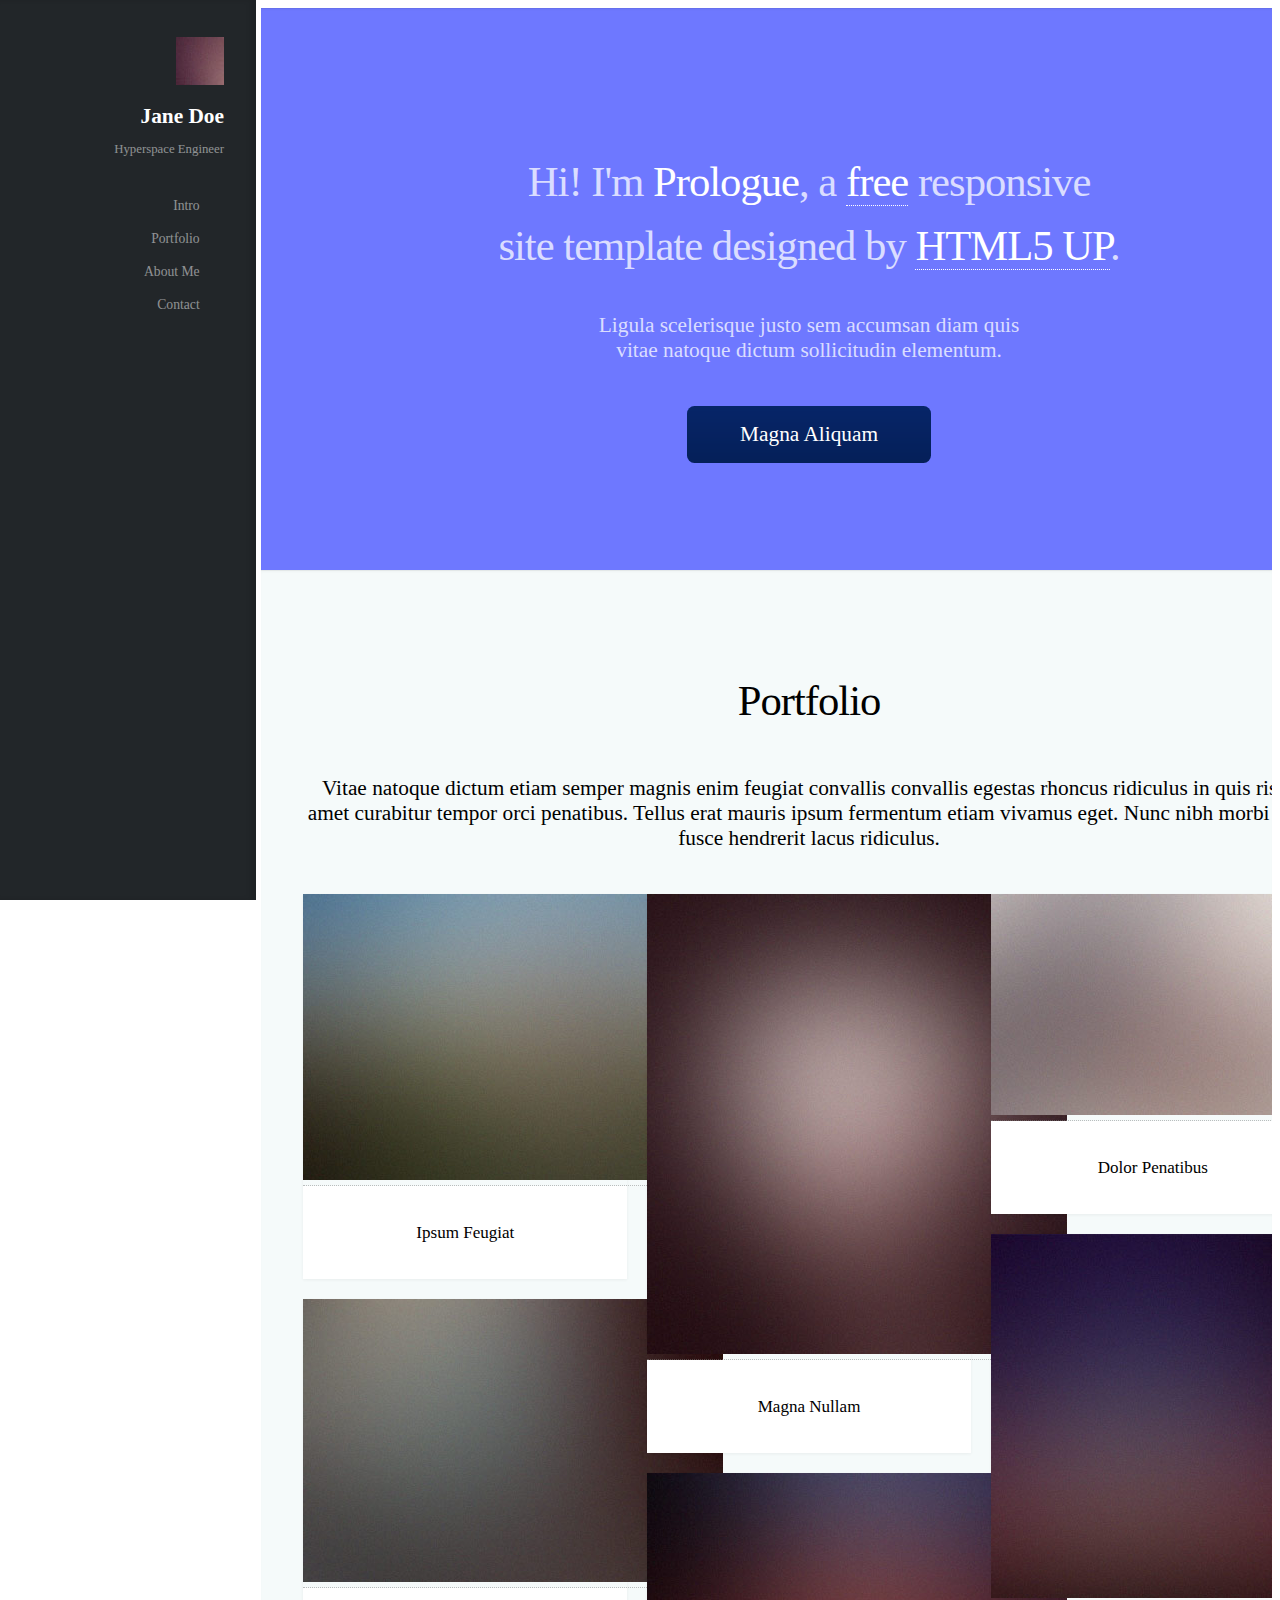
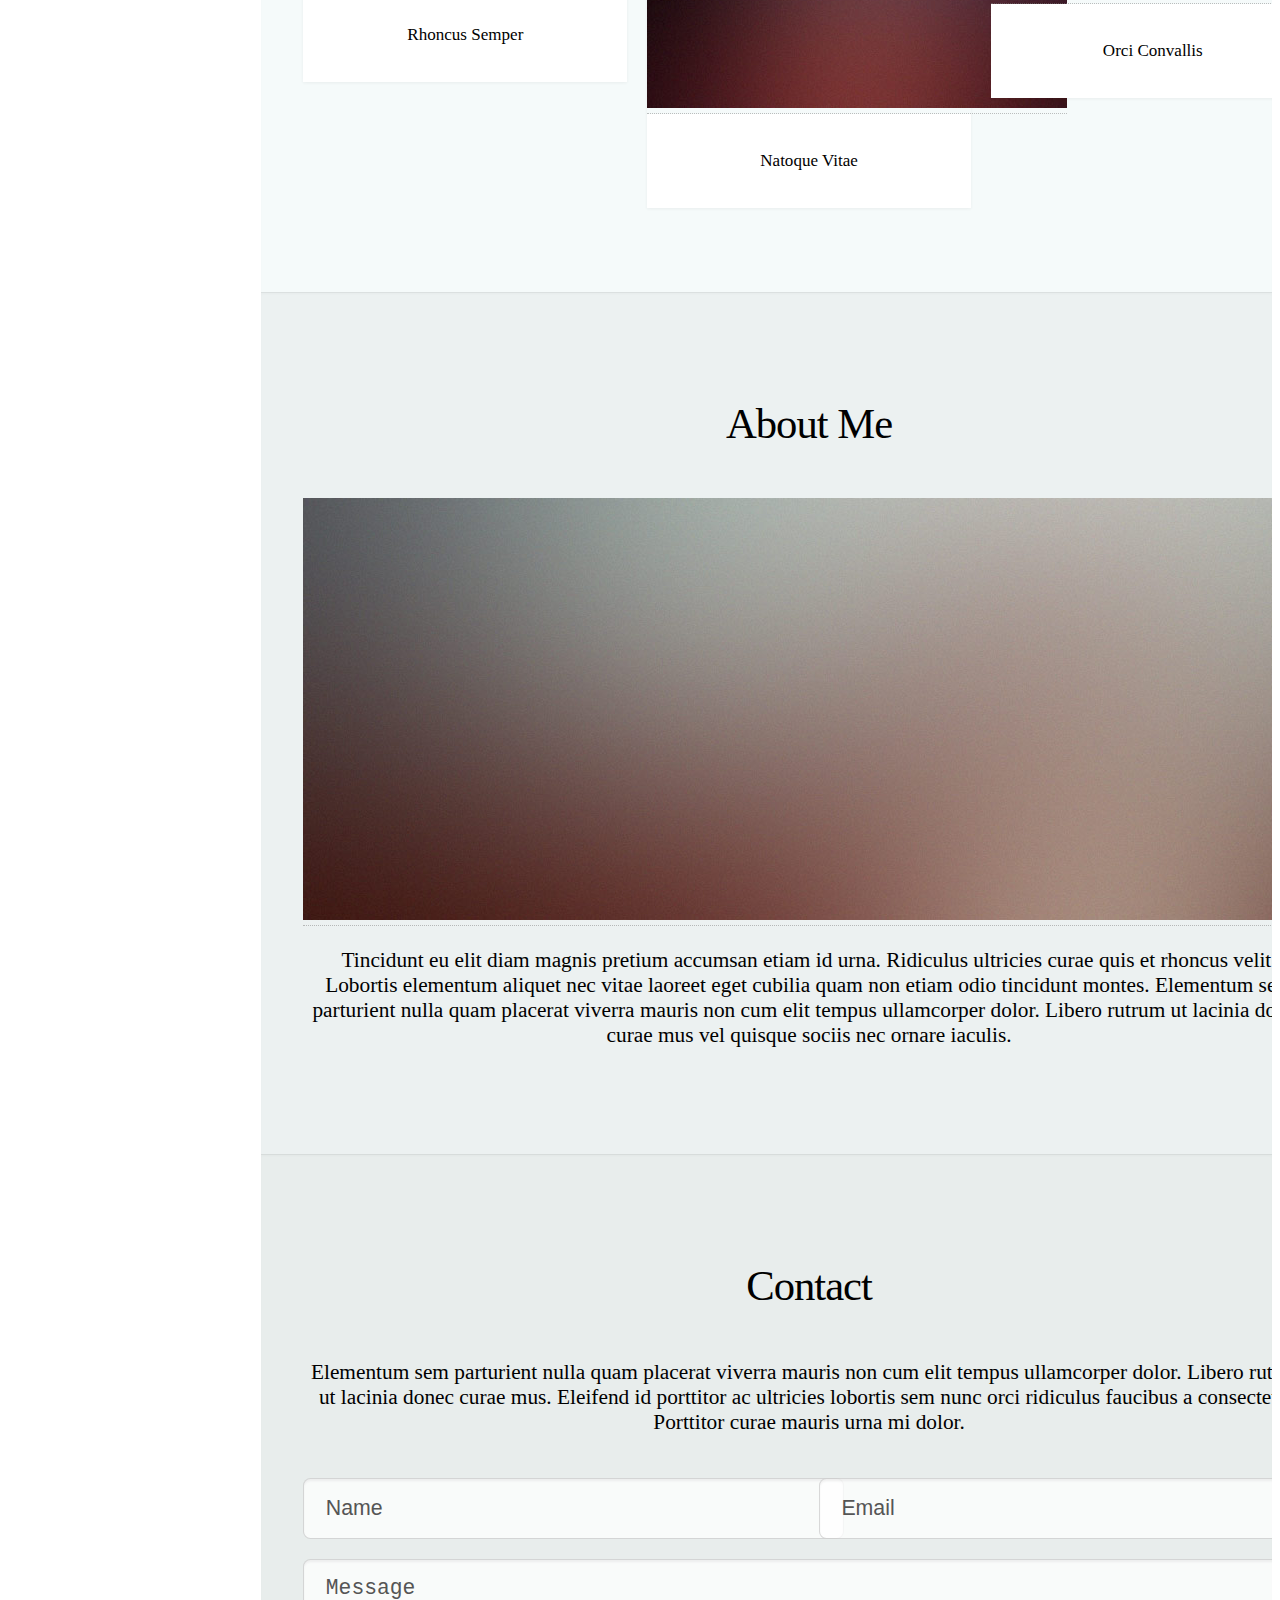
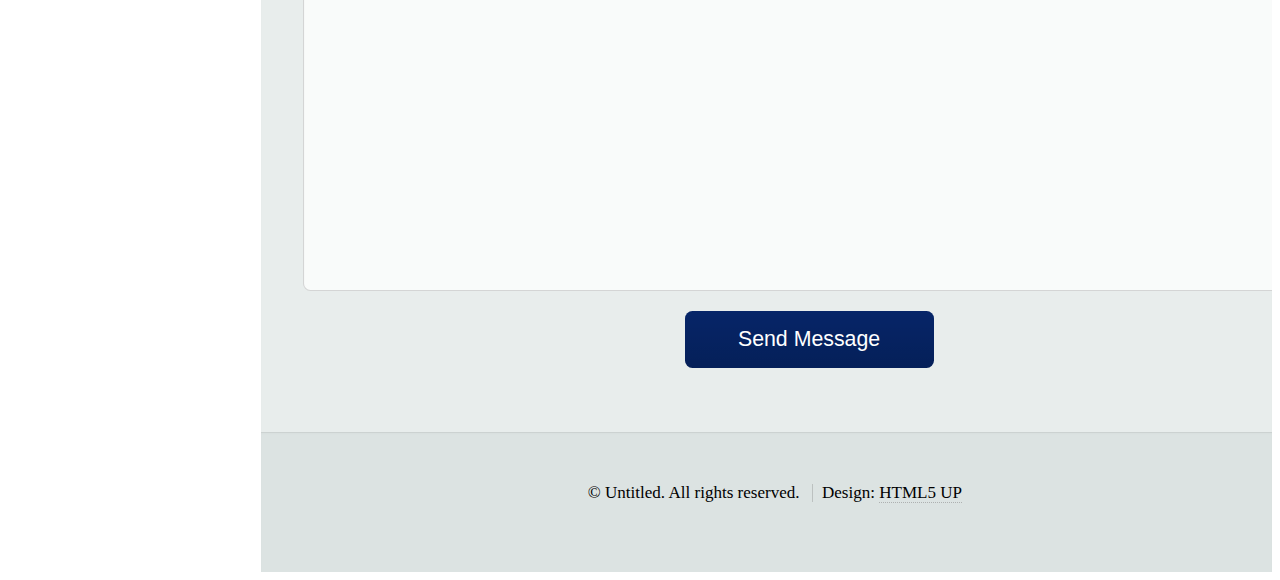
==== public/index.html @ ae574895 "creating live server" ====
<!DOCTYPE HTML>
<!--
	Prologue by HTML5 UP
	html5up.net | @ajlkn
	Free for personal and commercial use under the CCA 3.0 license (html5up.net/license)
-->
<html>

<head>
  <title>Prologue by HTML5 UP</title>
  <meta charset="utf-8" />
  <meta name="viewport" content="width=device-width, initial-scale=1, user-scalable=no" />
  <link rel="stylesheet" href="css/styles.css" />
  
</head>

<body class="is-preload">

  <!-- Header -->
  <div id="header">

    <div class="top">

      <!-- Logo -->
      <div id="logo">
        <span class="image avatar48"><img src="images/avatar.jpg" alt="" /></span>
        <h1 id="title">Jane Doe</h1>
        <p>Hyperspace Engineer</p>
      </div>

      <!-- Nav -->
      <nav id="nav">
        <ul>
          <li><a href="#top" id="top-link"><span class="icon fa-home">Intro</span></a></li>
          <li><a href="#portfolio" id="portfolio-link"><span class="icon fa-th">Portfolio</span></a></li>
          <li><a href="#about" id="about-link"><span class="icon fa-user">About Me</span></a></li>
          <li><a href="#contact" id="contact-link"><span class="icon fa-envelope">Contact</span></a></li>
        </ul>
      </nav>

    </div>

    <div class="bottom">

      <!-- Social Icons -->
      <ul class="icons">
        <li><a href="#" class="icon fa-twitter"><span class="label">Twitter</span></a></li>
        <li><a href="#" class="icon fa-facebook"><span class="label">Facebook</span></a></li>
        <li><a href="#" class="icon fa-github"><span class="label">Github</span></a></li>
        <li><a href="#" class="icon fa-dribbble"><span class="label">Dribbble</span></a></li>
        <li><a href="#" class="icon fa-envelope"><span class="label">Email</span></a></li>
      </ul>

    </div>

  </div>

  <!-- Main -->
  <div id="main">

    <!-- Intro -->
    <section id="top" class="one dark cover">
      <div class="container">

        <header>
          <h2 class="alt">Hi! I'm <strong>Prologue</strong>, a <a href="http://html5up.net/license">free</a>
            responsive<br />
            site template designed by <a href="http://html5up.net">HTML5 UP</a>.</h2>
          <p>Ligula scelerisque justo sem accumsan diam quis<br />
            vitae natoque dictum sollicitudin elementum.</p>
        </header>

        <footer>
          <a href="#portfolio" class="button scrolly">Magna Aliquam</a>
        </footer>

      </div>
    </section>

    <!-- Portfolio -->
    <section id="portfolio" class="two">
      <div class="container">

        <header>
          <h2>Portfolio</h2>
        </header>

        <p>Vitae natoque dictum etiam semper magnis enim feugiat convallis convallis
          egestas rhoncus ridiculus in quis risus amet curabitur tempor orci penatibus.
          Tellus erat mauris ipsum fermentum etiam vivamus eget. Nunc nibh morbi quis
          fusce hendrerit lacus ridiculus.</p>

        <div class="row">
          <div class="col-4 col-12-mobile">
            <article class="item">
              <a href="#" class="image fit"><img src="images/pic02.jpg" alt="" /></a>
              <header>
                <h3>Ipsum Feugiat</h3>
              </header>
            </article>
            <article class="item">
              <a href="#" class="image fit"><img src="images/pic03.jpg" alt="" /></a>
              <header>
                <h3>Rhoncus Semper</h3>
              </header>
            </article>
          </div>
          <div class="col-4 col-12-mobile">
            <article class="item">
              <a href="#" class="image fit"><img src="images/pic04.jpg" alt="" /></a>
              <header>
                <h3>Magna Nullam</h3>
              </header>
            </article>
            <article class="item">
              <a href="#" class="image fit"><img src="images/pic05.jpg" alt="" /></a>
              <header>
                <h3>Natoque Vitae</h3>
              </header>
            </article>
          </div>
          <div class="col-4 col-12-mobile">
            <article class="item">
              <a href="#" class="image fit"><img src="images/pic06.jpg" alt="" /></a>
              <header>
                <h3>Dolor Penatibus</h3>
              </header>
            </article>
            <article class="item">
              <a href="#" class="image fit"><img src="images/pic07.jpg" alt="" /></a>
              <header>
                <h3>Orci Convallis</h3>
              </header>
            </article>
          </div>
        </div>

      </div>
    </section>

    <!-- About Me -->
    <section id="about" class="three">
      <div class="container">

        <header>
          <h2>About Me</h2>
        </header>

        <a href="#" class="image featured"><img src="images/pic08.jpg" alt="" /></a>

        <p>Tincidunt eu elit diam magnis pretium accumsan etiam id urna. Ridiculus
          ultricies curae quis et rhoncus velit. Lobortis elementum aliquet nec vitae
          laoreet eget cubilia quam non etiam odio tincidunt montes. Elementum sem
          parturient nulla quam placerat viverra mauris non cum elit tempus ullamcorper
          dolor. Libero rutrum ut lacinia donec curae mus vel quisque sociis nec
          ornare iaculis.</p>

      </div>
    </section>

    <!-- Contact -->
    <section id="contact" class="four">
      <div class="container">

        <header>
          <h2>Contact</h2>
        </header>

        <p>Elementum sem parturient nulla quam placerat viverra
          mauris non cum elit tempus ullamcorper dolor. Libero rutrum ut lacinia
          donec curae mus. Eleifend id porttitor ac ultricies lobortis sem nunc
          orci ridiculus faucibus a consectetur. Porttitor curae mauris urna mi dolor.</p>

        <form method="post" action="#">
          <div class="row">
            <div class="col-6 col-12-mobile"><input type="text" name="name" placeholder="Name" /></div>
            <div class="col-6 col-12-mobile"><input type="text" name="email" placeholder="Email" /></div>
            <div class="col-12">
              <textarea name="message" placeholder="Message"></textarea>
            </div>
            <div class="col-12">
              <input type="submit" value="Send Message" />
            </div>
          </div>
        </form>

      </div>
    </section>

  </div>

  <!-- Footer -->
  <div id="footer">

    <!-- Copyright -->
    <ul class="copyright">
      <li>&copy; Untitled. All rights reserved.</li>
      <li>Design: <a href="http://html5up.net">HTML5 UP</a></li>
    </ul>

  </div>

  <!-- Scripts -->
  <script src="assets/js/jquery.min.js"></script>
  <script src="assets/js/jquery.scrolly.min.js"></script>
  <script src="assets/js/jquery.scrollex.min.js"></script>
  <script src="assets/js/browser.min.js"></script>
  <script src="assets/js/breakpoints.min.js"></script>
  <script src="assets/js/util.js"></script>
  <script src="assets/js/main.js"></script>

</body>

</html>
---- public/css/styles.css ----
@import "bass.css";
@import "layouts.css";
@import "modules.css";
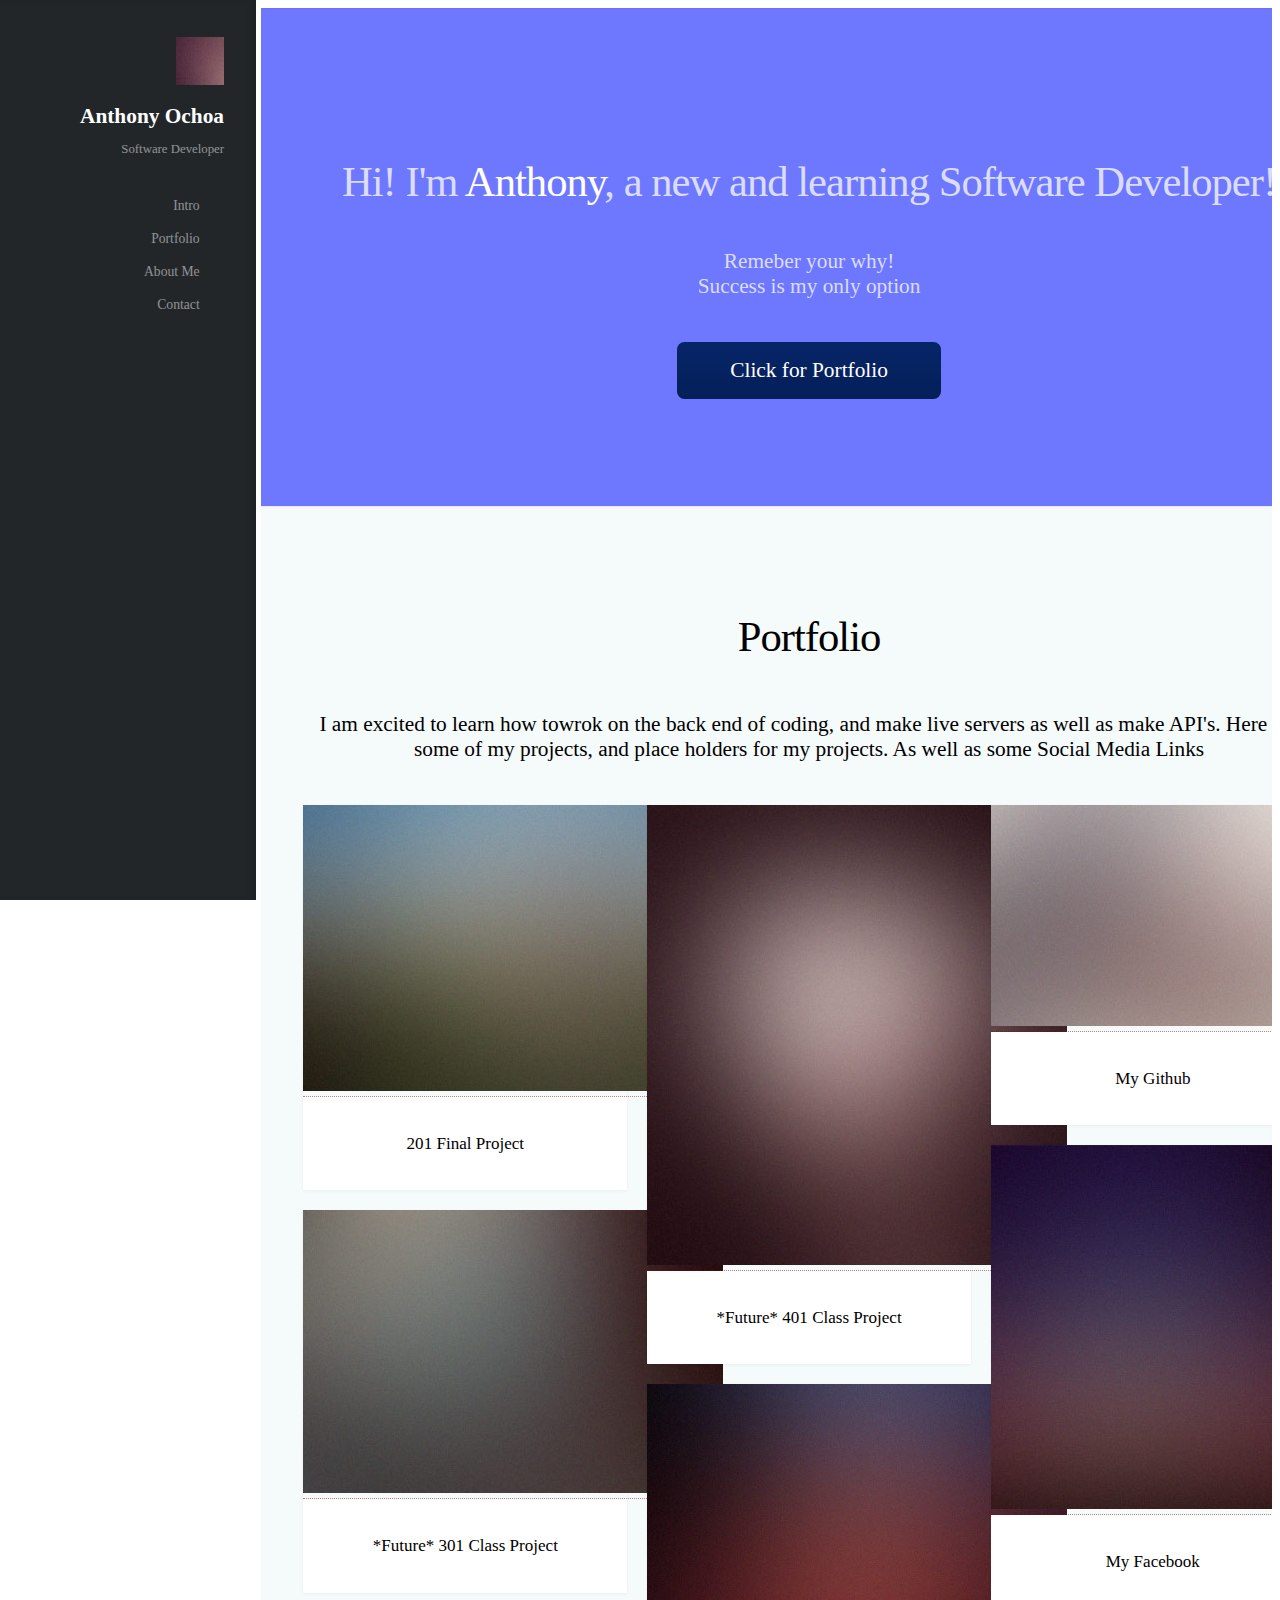
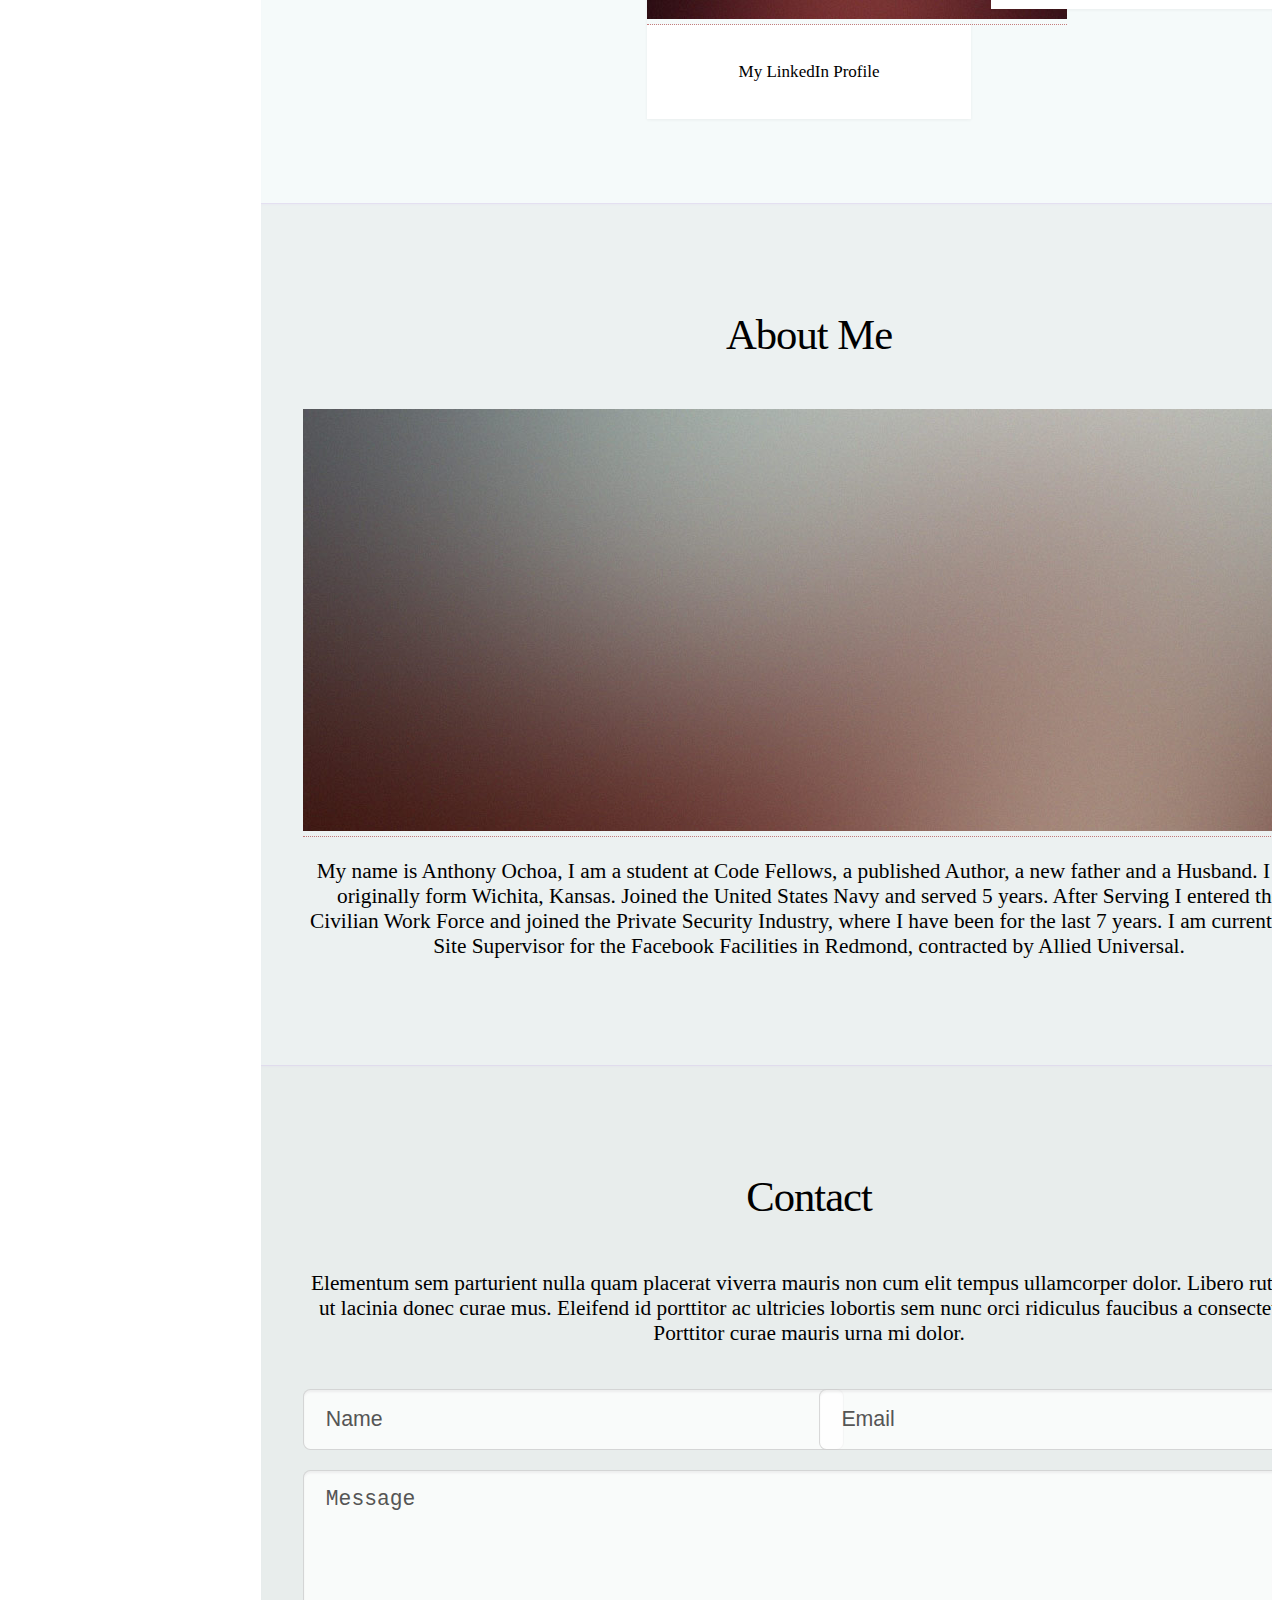
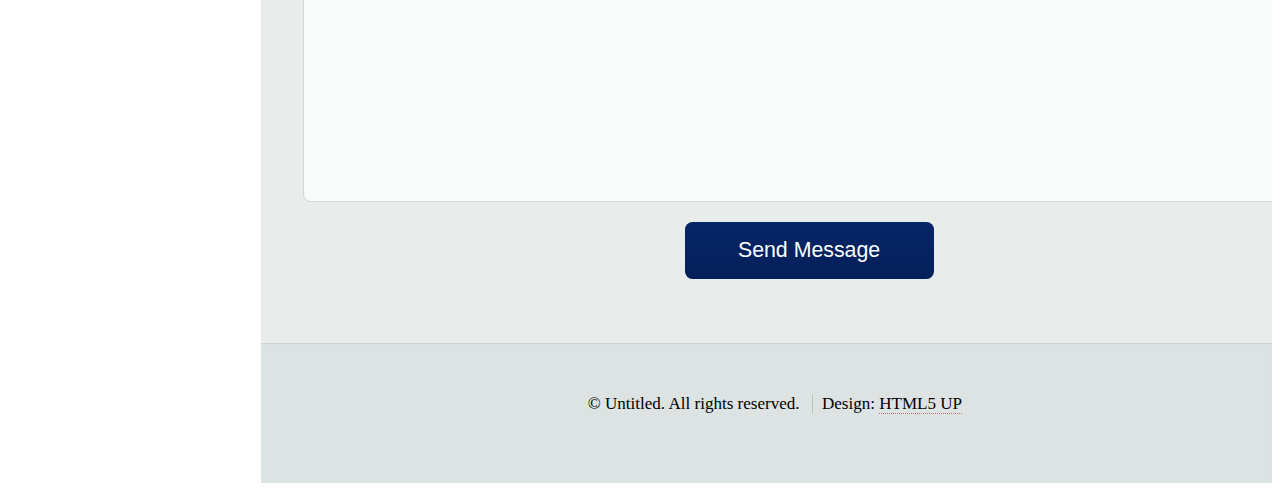
==== commit d5e698d1: "linking live server correctly" ====
--- a/public/index.html
+++ b/public/index.html
@@ -7,11 +7,11 @@
 <html>
 
 <head>
-  <title>Prologue by HTML5 UP</title>
+  <title>Anthony's Portfolio</title>
   <meta charset="utf-8" />
   <meta name="viewport" content="width=device-width, initial-scale=1, user-scalable=no" />
   <link rel="stylesheet" href="css/styles.css" />
-  
+
 </head>
 
 <body class="is-preload">
@@ -24,8 +24,8 @@
       <!-- Logo -->
       <div id="logo">
         <span class="image avatar48"><img src="images/avatar.jpg" alt="" /></span>
-        <h1 id="title">Jane Doe</h1>
-        <p>Hyperspace Engineer</p>
+        <h1 id="title">Anthony Ochoa</h1>
+        <p>Software Developer</p>
       </div>
 
       <!-- Nav -->
@@ -63,15 +63,13 @@
       <div class="container">
 
         <header>
-          <h2 class="alt">Hi! I'm <strong>Prologue</strong>, a <a href="http://html5up.net/license">free</a>
-            responsive<br />
-            site template designed by <a href="http://html5up.net">HTML5 UP</a>.</h2>
-          <p>Ligula scelerisque justo sem accumsan diam quis<br />
-            vitae natoque dictum sollicitudin elementum.</p>
+          <h2 class="alt">Hi! I'm <strong>Anthony</strong>, a new and learning Software Developer!</h2>
+          <p>Remeber your why!<br />
+            Success is my only option</p>
         </header>
 
         <footer>
-          <a href="#portfolio" class="button scrolly">Magna Aliquam</a>
+          <a href="#portfolio" class="button scrolly">Click for Portfolio</a>
         </footer>
 
       </div>
@@ -85,23 +83,20 @@
           <h2>Portfolio</h2>
         </header>
 
-        <p>Vitae natoque dictum etiam semper magnis enim feugiat convallis convallis
-          egestas rhoncus ridiculus in quis risus amet curabitur tempor orci penatibus.
-          Tellus erat mauris ipsum fermentum etiam vivamus eget. Nunc nibh morbi quis
-          fusce hendrerit lacus ridiculus.</p>
+        <p> I am excited to learn how towrok on the back end of coding, and make live servers as well as make API's. Here are some of my projects, and place holders for my projects. As well as some Social Media Links</p>
 
         <div class="row">
           <div class="col-4 col-12-mobile">
             <article class="item">
               <a href="#" class="image fit"><img src="images/pic02.jpg" alt="" /></a>
               <header>
-                <h3>Ipsum Feugiat</h3>
+                <h3>201 Final Project</h3>
               </header>
             </article>
             <article class="item">
               <a href="#" class="image fit"><img src="images/pic03.jpg" alt="" /></a>
               <header>
-                <h3>Rhoncus Semper</h3>
+                <h3>*Future* 301 Class Project</h3>
               </header>
             </article>
           </div>
@@ -109,13 +104,13 @@
             <article class="item">
               <a href="#" class="image fit"><img src="images/pic04.jpg" alt="" /></a>
               <header>
-                <h3>Magna Nullam</h3>
+                <h3>*Future* 401 Class Project</h3>
               </header>
             </article>
             <article class="item">
               <a href="#" class="image fit"><img src="images/pic05.jpg" alt="" /></a>
               <header>
-                <h3>Natoque Vitae</h3>
+                <h3>My LinkedIn Profile</h3>
               </header>
             </article>
           </div>
@@ -123,13 +118,13 @@
             <article class="item">
               <a href="#" class="image fit"><img src="images/pic06.jpg" alt="" /></a>
               <header>
-                <h3>Dolor Penatibus</h3>
+                <h3>My Github</h3>
               </header>
             </article>
             <article class="item">
               <a href="#" class="image fit"><img src="images/pic07.jpg" alt="" /></a>
               <header>
-                <h3>Orci Convallis</h3>
+                <h3> My Facebook </h3>
               </header>
             </article>
           </div>
@@ -148,12 +143,10 @@
 
         <a href="#" class="image featured"><img src="images/pic08.jpg" alt="" /></a>
 
-        <p>Tincidunt eu elit diam magnis pretium accumsan etiam id urna. Ridiculus
-          ultricies curae quis et rhoncus velit. Lobortis elementum aliquet nec vitae
-          laoreet eget cubilia quam non etiam odio tincidunt montes. Elementum sem
-          parturient nulla quam placerat viverra mauris non cum elit tempus ullamcorper
-          dolor. Libero rutrum ut lacinia donec curae mus vel quisque sociis nec
-          ornare iaculis.</p>
+        <p>My name is Anthony Ochoa, I am a student at Code Fellows, a published Author, a new father and a Husband. I
+          am originally form Wichita, Kansas. Joined the United States Navy and served 5 years. After Serving I entered
+          the Civilian Work Force and joined the Private Security Industry, where I have been for the last 7 years. I am
+          currently A Site Supervisor for the Facebook Facilities in Redmond, contracted by Allied Universal.</p>
 
       </div>
     </section>
